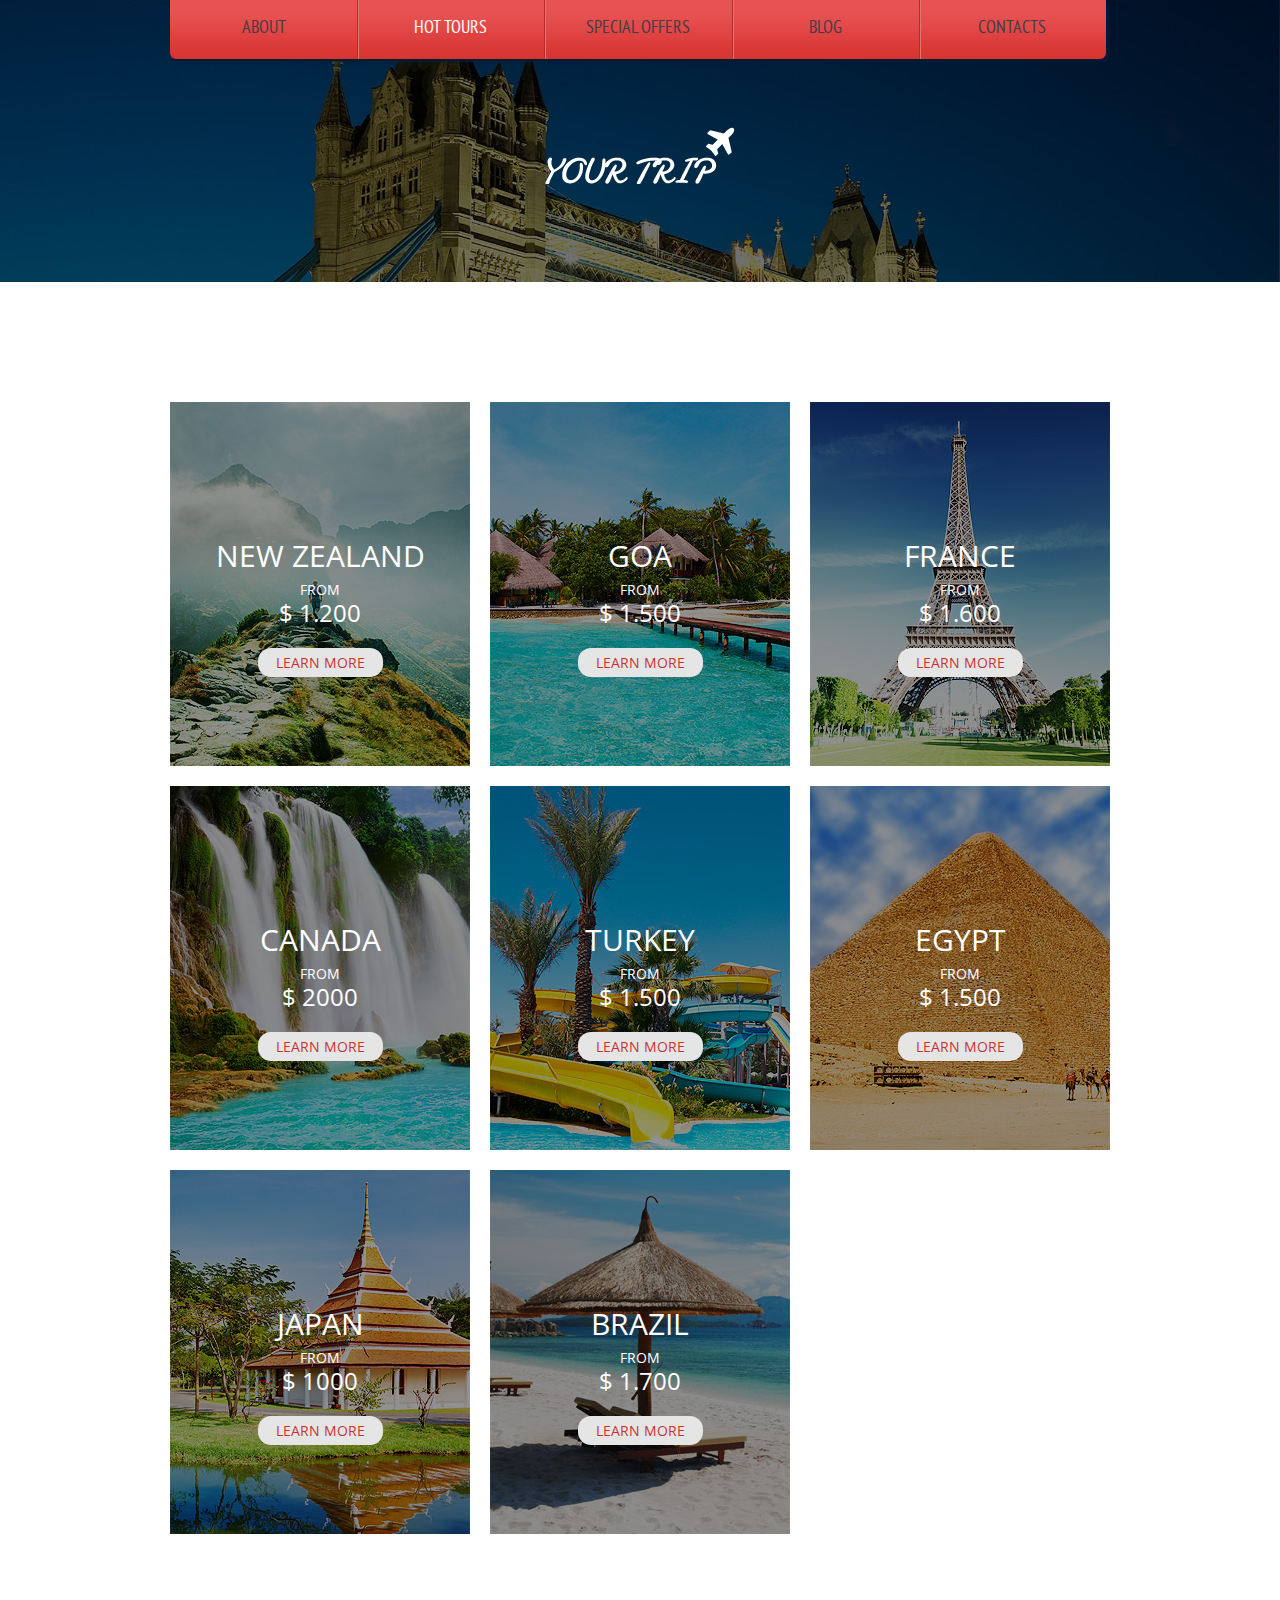
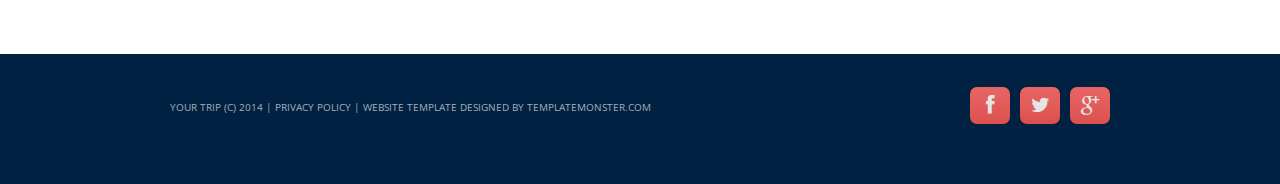
==== Home/index-1.html @ 356884de "add Home" ====
<!DOCTYPE html>
<html lang="en">
	<head>
		<title>Hot Tours</title>
		<meta charset="utf-8">
		<meta name="format-detection" content="telephone=no" />
		<link rel="icon" href="images/favicon.ico">
		<link rel="shortcut icon" href="images/favicon.ico" />
		<link rel="stylesheet" href="css/style.css">
		<script src="js/jquery.js"></script>
		<script src="js/jquery-migrate-1.2.1.js"></script>
		<script src="js/script.js"></script>
		<script src="js/superfish.js"></script>
		<script src="js/jquery.ui.totop.js"></script>
		<script src="js/jquery.equalheights.js"></script>
		<script src="js/jquery.mobilemenu.js"></script>
		<script src="js/jquery.easing.1.3.js"></script>
		<script>
		$(document).ready(function(){
			$().UItoTop({ easingType: 'easeOutQuart' });
		});
		</script>
		<!--[if lt IE 8]>
		<div style=' clear: both; text-align:center; position: relative;'>
			<a href="http://windows.microsoft.com/en-US/internet-explorer/products/ie/home?ocid=ie6_countdown_bannercode">
				<img src="http://storage.ie6countdown.com/assets/100/images/banners/warning_bar_0000_us.jpg" border="0" height="42" width="820" alt="You are using an outdated browser. For a faster, safer browsing experience, upgrade for free today." />
			</a>
		</div>
		<![endif]-->
		<!--[if lt IE 9]>
		<script src="js/html5shiv.js"></script>
		<link rel="stylesheet" media="screen" href="css/ie.css">
		<![endif]-->
	</head>
	<body>
<!--==============================header=================================-->
		<header>
			<div class="container_12">
				<div class="grid_12">
					<div class="menu_block">
						<nav class="horizontal-nav full-width horizontalNav-notprocessed">
							<ul class="sf-menu">
								<li><a href="index.html">ABOUT</a></li>
								<li class="current"><a href="index-1.html">HOT TOURS</a></li>
								<li><a href="index-2.html">SPECIAL OFFERS</a></li>
								<li><a href="index-3.html">BLOG</a></li>
								<li><a href="index-4.html">CONTACTS</a></li>
							</ul>
						</nav>
						<div class="clear"></div>
					</div>
				</div>
				<div class="grid_12">
					<h1>
						<a href="index.html">
							<img src="images/logo.png" alt="Your Happy Family">
						</a>
					</h1>
				</div>
			</div>
		</header>
<!--==============================Content=================================-->
		<div class="content"><div class="ic">More Website Templates @ TemplateMonster.com - February 10, 2014!</div>
			<div class="container_12">
				<div class="banners">
					<div class="grid_4">
						<div class="banner">
							<img src="images/page2_img1.jpg" alt="">
							<div class="label">
								<div class="title">NEW ZEALAND</div>
								<div class="price">from<span>$ 1.200</span></div>
								<a href="#">LEARN MORE</a>
							</div>
						</div>
					</div>
					<div class="grid_4">
						<div class="banner">
							<img src="images/page2_img2.jpg" alt="">
							<div class="label">
								<div class="title">GOA</div>
								<div class="price">from<span>$ 1.500</span></div>
								<a href="#">LEARN MORE</a>
							</div>
						</div>
					</div>
					<div class="grid_4">
						<div class="banner">
							<img src="images/page2_img3.jpg" alt="">
							<div class="label">
								<div class="title">FRANCE</div>
								<div class="price">from<span>$ 1.600</span></div>
								<a href="#">LEARN MORE</a>
							</div>
						</div>
					</div>
					<div class="clear"></div>
					<div class="grid_4">
						<div class="banner">
							<img src="images/page2_img4.jpg" alt="">
							<div class="label">
								<div class="title">CANADA</div>
								<div class="price">from<span>$ 2000</span></div>
								<a href="#">LEARN MORE</a>
							</div>
						</div>
					</div>
					<div class="grid_4">
						<div class="banner">
							<img src="images/page2_img5.jpg" alt="">
							<div class="label">
								<div class="title">TURKEY</div>
								<div class="price">from<span>$ 1.500</span></div>
								<a href="#">LEARN MORE</a>
							</div>
						</div>
					</div>
					<div class="grid_4">
						<div class="banner">
							<img src="images/page2_img6.jpg" alt="">
							<div class="label">
								<div class="title">EGYPT</div>
								<div class="price">from<span>$ 1.500</span></div>
								<a href="#">LEARN MORE</a>
							</div>
						</div>
					</div>
					<div class="clear"></div>
					<div class="grid_4">
						<div class="banner">
							<img src="images/page2_img7.jpg" alt="">
							<div class="label">
								<div class="title">JAPAN</div>
								<div class="price">from<span>$ 1000</span></div>
								<a href="#">LEARN MORE</a>
							</div>
						</div>
					</div>
					<div class="grid_4">
						<div class="banner">
							<img src="images/page2_img8.jpg" alt="">
							<div class="label">
								<div class="title">BRAZIL</div>
								<div class="price">from<span>$ 1.700</span></div>
								<a href="#">LEARN MORE</a>
							</div>
						</div>
					</div>
				</div>
			</div>
		</div>
<!--==============================footer=================================-->
		<footer>
			<div class="container_12">
				<div class="grid_12">
					<div class="socials">
						<a href="#" class="fa fa-facebook"></a>
						<a href="#" class="fa fa-twitter"></a>
						<a href="#" class="fa fa-google-plus"></a>
					</div>
					<div class="copy">
						Your Trip (c) 2014 | <a href="#">Privacy Policy</a> | Website Template Designed by <a href="http://www.templatemonster.com/" rel="nofollow">TemplateMonster.com</a>
					</div>
				</div>
			</div>
		</footer>
		<script>
		$(function (){
			$('#bookingForm').bookingForm({
				ownerEmail: '#'
			});
		})
		</script>
	</body>
</html>
---- Home/css/style.css ----
@import "reset.css";
@import "skeleton.css";
@import "font-awesome.css";
@import "superfish.css";

@import url(//fonts.googleapis.com/css?family=Open+Sans:400);
@import url(//fonts.googleapis.com/css?family=Open+Sans:300);
@import url(//fonts.googleapis.com/css?family=Open+Sans:600);
@import url(//fonts.googleapis.com/css?family=PT+Sans+Narrow);

html {
	width: 100%;

}
a[href^="tel:"] {
 color: inherit;
 text-decoration: none;
}

* {
	-webkit-text-size-adjust: none;
}

body {
	position: relative;
	min-width: 960px;
    background-color: #002141;
    color: #737272;
    font: 14px/20px 'Open Sans', sans-serif;
}

.ic {
	border:0;
	float:right;
	background:#fff;
	color:#f00;
	width:50%;
	line-height:10px;
	font-size:10px;
	margin:-220% 0 0 0;
	overflow:hidden;
	padding:0
}

strong {
	font-weight: 700;
}

address {
	font-style: normal;
}

p {
	margin-bottom: 20px;
}

.p1 {
    margin-bottom: 14px;
}

input {
	border-radius: 0 !important;
	outline: none !important;
}


img {
	max-width: 100%;
}



/****Heads****/


h1, h2, h3, h4, h5, h6 {
    font-weight: normal;
	color: #3e454c;
    text-transform: uppercase;
}


h2 {
    font-size: 72px;
    line-height: 30px;
    color: #f3aa29;
    font-weight: 300;
    margin-bottom: 20px;
}

h3 {
    font-size: 30px;
    line-height: 27px;
    color: #002747;
    padding-top: 116px;
    margin-bottom: 17px;
    font-weight: normal;
}

h3.head1 {
    padding-top: 111px;
    margin-bottom: 33px;
}

h4 {
    font-size: 24px;
    line-height: 27px;
    color: #002747;
    padding-top: 72px;
    margin-bottom: 16px;
}

.page1 h3 {
    padding-top: 69px;
    margin-bottom: 41px;
}

.page1 h3.head1 {
    padding-top: 41px;
}

h5 {
    font-size: 20px;
    padding-top: 115px;
    line-height: 27px;
    color: #002747;
    text-transform: uppercase;
    letter-spacing: -1px;
    margin-bottom: 29px;
}

/****Lists****/


ul {
	padding: 0;
	margin: 0;
	list-style: none;
}

ul.list {
    margin-bottom: 2px;
}


ul.list+h3.head1 {
    padding-top: 79px;
}

ul.list li {
    font-size: 18px;
    padding-left: 21px;
    background: url(../images/marker.png) 0 6px no-repeat;
}

ul.list li+li {
    margin-top: 10px;
}

ul.list + a.link1 {
    padding-left: 25px;
    padding-right: 22px;
    border-radius: 11px;
}

/****Links****/

.low {
    text-transform: none;
}

a {
	text-decoration: none;
	color: inherit;
	outline: none;
	transition: 0.5s ease;
	-o-transition: 0.5s ease;
	-webkit-transition: 0.5s ease;
}

a:hover {
	color: #c73430;
}

a.col1:hover a {
    color: #c73430;
}

a.btn {
    font-size: 14px;
    line-height: 20px;
    color: #737272;
    display: inline-block;
    background-color: #e5e5e5;
    padding: 5px 26px 4px;
    margin-top: 28px;
    border-radius: 8px;
}

a.btn:hover {
    background-color: #c73430;
    color: #fff;
}

/****classes****/

.mb0 {
	margin-bottom: 0px !important;
}
.m0 {
	margin: 0 !important;
}
.pad0 {
	padding: 0 !important;
}

.pad1 {
}


.img_inner {
	max-width: 100%;
	-moz-box-sizing: border-box;
	-webkit-box-sizing: border-box;
	-o-box-sizing: border-box;
	box-sizing: border-box;
	margin-bottom: 17px;
	margin-top: 7px;
}


.fleft {
	float: left;
	width: auto !important;
	margin-right: 20px;
	margin-bottom: 0px;
	margin-top: 4px;
}

.page1 .fleft {
    margin-top: 5px;
}

.page1 .fleft {
    margin-right: 16px;
}

.oh {
	overflow: hidden;
}
.fright {
	float: right !important;
}
.upp {
	text-transform: uppercase;
}

.alright {
	text-align: right;
}
.center {
	text-align: center;
}
.wrapper, .extra_wrapper {
	overflow: hidden;
}
.clear {
	float: none !important;
	clear: both;
}

.nowrap {
    white-space: nowrap;
}
/*header*/

header {
	display: block;
    background: url(../images/slide.jpg) center 0 repeat-x;
    -webkit-background-size: 100% auto;
    -moz-background-size: 100% auto;
    -ms-background-size: 100% auto;
    -o-background-size: 100% auto;
    background-size: 100% auto;
    padding-bottom: 98px;
}

.page1 header {
    background: none;
    position: absolute;
    left: 0;
    z-index: 999;
    right: 0;
    top: 0;
    padding-bottom: 0;
}

header h1 {
	position: relative;
	text-align: center;
}


header h1 a {
	display: inline-block;
	overflow: hidden;
	width: 190px;
    height: 57px;
	font-size: 0;
	line-height: 0;
	
	text-indent: -999px;
	transition: 0s ease;
	-o-transition: 0s ease;
	-webkit-transition: 0s ease;
}
header h1 a img {
	display: block;
}

/**Content**/

.content {
    background-color: #fff;
    padding-bottom: 120px;
}
.page1  .content {
    padding-bottom: 115px;
}

.banner {
    top: -45px;
    position: relative;
}

.banner .label {
    color: #fff;
    position: absolute;
    text-align: center;
    left: 0;
    top: 50%;
    margin-top: -38px;
    right: 0;
    text-transform: uppercase;
}


.banner .label .title {
    font-size: 30px;
    margin-bottom: 14px;
    text-transform: uppercase;
}

.banner .label .price span {
    display: block;
    font-size: 24px;
    padding-top: 3px;
}

.banner a {
    font-size: 14px;
    line-height: 20px;
    color: #c73430;
    text-transform: uppercase;
    display: inline-block;
    background-color: #e5e5e5;
    padding: 5px 18px 4px;
    margin-top: 25px;
    border-radius: 13px;
}

.banner a:hover {
    background-color: #c73430;
    color: #fff;
}

.cl1 {
    height: 25px;
}

.bq1  {
    overflow: hidden;
    padding-top: 9px;
    background: url(../images/quotes.png) 105px 0 no-repeat;
}

.bq1 .fleft {
    margin-top: 0px;
    position: relative;
    top: -2px;
    margin-right: 23px;
}

.bq1 p {
    margin-bottom: 10px;
}

.bq1 .col1 {
    text-transform: uppercase;
}

.block1 {
    overflow: hidden;
}

.block1 time {
    float: left;
    display: block;
    background: url(../images/time_bg.png) 0 0 repeat-x #d64842;
    border-radius: 13px;
    color: #fff;
    width: 60px;
    text-transform: uppercase;
    margin-right: 18px;
    font-size: 18px;
    line-height: 18px;
    text-align: center;
    padding-top: 7px;
    margin-top: 4px;
    padding-bottom: 24px;
    box-shadow: 3px 3px 3px #eeeeee;
    position: relative;
}

.text1 {
    font-size: 18px;
    text-transform: uppercase;
    margin-bottom: 4px;
}

.block1 time  span {
    border-bottom: 1px solid #b42d29;
    margin: 0 3px;
    font-size: 14px;
    display: block;
    padding-top: 3px;
    padding-bottom: 4px;
}

.block1 time:after {
    height: 23px;
    content: '';
    border-top: 1px solid #e08885;
    position: absolute;
    left: 3px;
    right: 3px;
    color: #e5e5e5;
    font-size: 18px;
    line-height: 21px;
    font-family: 'FontAwesome';
    bottom: 0;
}
.banners {
    overflow: hidden;
    padding-top: 100px;
}

.banners .banner {
    top: 0;
    margin-top: 20px;
}

.block2 {
    overflow: hidden;
}

.block2 .text1 {
    margin-bottom: 27px;
}

.block2 +.block2  {
    margin-top: 18px;
}

a.link1 {
    font-size: 14px;
    line-height: 20px;
    color: #c73430;
    text-transform: uppercase;
    display: inline-block;
    background-color: #e5e5e5;
    padding: 5px 18px 4px;
    margin-top: 28px;
    border-radius: 13px;
}

a.link1:hover {
    background-color: #c73430;
    color: #fff;
}

.blog {
    margin-top: -2px;
    overflow: hidden;
}

.blog+.blog {
    margin-top: 84px;
}

.blog .clear {
    height: 14px;
}

.blog .text1 {
    position: relative;
    top: 1px;
}

.blog time {
    box-shadow: 2px 2px 2px #e3e3e3;
    display: block;
    float: left;
    background: url(../images/time_bg.png) 0 center repeat-x;
    color: #fff;
    font-size: 18px;
    padding-bottom: 5px;
    text-align: center;
    border-radius: 11px;
    margin-right: 20px;
    text-transform: uppercase;
    width: 60px;
    margin-top: 5px;
    padding-top: 8px;
}

.blog time span {
    padding-top: 1px;
    font-size: 14px;
    display: block;
}

/**Map**/

.col1 {
    color: #f3aa29;
}

.map {
    overflow: hidden;
    position: relative;
    padding-top: 18px;
}
 

.map figure {
    margin-top: 8px;
    position: relative;
	display: block;
    border: 1px solid #e6e6e6;
	width: 100%;
    margin-bottom: 35px;
	-moz-box-sizing: border-box;
	-webkit-box-sizing: border-box;
	-o-box-sizing: border-box;
	box-sizing: border-box;
}

.map figure iframe {
	width: 100%;
	height: 311px;
	max-width: 100%;
}
.map address {
    margin-top: -7px;
    float: left;
	display: block;
}

.map address dt {
    margin-bottom: 20px;
}

.map address+address {
    margin-left: 34px;
}

 address dd span {
	display: inline-block;
	text-align: left;
}

.map address dd span.col1 {
	min-width: 0;
}

a.link-1 {
   color: #8fbf4d;
}

.map a.link-1 {
    display: inline-block;
    margin-left: 22px;
}

a.link-1:hover {
    color: #3e454c;
}



/**Footer**/

footer {
	display: block;
    padding: 0px 0 60px;
    color: #a3afba;
    font-family: 'Open Sans', sans-serif;
}

.socials {
    padding-top: 33px;
    float: right;
}

.socials a {
    background: url(../images/time_bg.png) 0 center repeat-x;
    float: left;
    display: block;
    font-size: 20px;
    width: 40px;
    height: 37px;
    color: #e5e5e5;
    text-align: center;
    line-height: 37px;
    border-radius: 7px;
}

.socials a:hover {
    background-position: 0 -100px;
    background-color: #F0F3F5;
    color: #d84a45;
}

.socials a +a {
    margin-left: 10px;
}


.copy {
    float: left;
    padding-top: 44px;
    font-size: 10px;
    line-height: 18px;
    text-align: left;
    text-transform: uppercase;
}

#toTop {
    display: none;
    text-decoration: none;
    position: fixed;
    bottom: 40px;
    left: 51%;
    margin-left: 500px;
    overflow: hidden;
    width: 50px;
    height: 49px;
    border: none;
    text-indent: -999px;
    z-index: 20;
    background: url(../images/totop.png) no-repeat left 0;
    transition: 0s ease;
    -o-transition: 0s ease;
    -webkit-transition: 0s ease;
}
#toTop:hover {
    outline: none;
    background-position: right 0;
}

/*==================================RESPONSIVE LAYOUTS===============================================*/


@media only screen and (max-width: 995px) {
 body {
 min-width: 768px;
}


.fl1 {
    float: none;
    margin-left: 0 !important;
    width: auto;
}

 .map figure,  .map figure iframe,  #form input,  #form textarea,  #form .success {
 width: 100% !important;
 float: none !important;
}
 #form .success {
 -moz-box-sizing: border-box;
 -webkit-box-sizing: border-box;
 -o-box-sizing: border-box;
 box-sizing: border-box;
}
 .map figure {
 height: auto !important;
}
 .extra_wrapper {
 overflow: visible;
}

.map figure {
	margin-bottom: 15px;
}

.nowrap {
    white-space: normal;
}


.caption .price {
    display: none;
}

.caption {
    padding-top: 20px;
}


.camera_prev {
    margin-left: -374px;
} 

.camera_next  {
    margin-right: -374px;
}

.fl1.fl2 {
    clear: both;
}



}


@media only screen and (max-width: 767px) {
body {
    min-width: 420px;
}

header {
    -webkit-background-size: auto auto !important;
    -moz-background-size:  auto auto !important;
    -ms-background-size:  auto auto !important;
    -o-background-size:  auto auto !important;
    background-size:  auto auto !important;
}

#bookingForm {
    margin-right: 0;
}

.tmRadio p {
   padding-left: 0;
   padding-top: 10px;
}

.tmRadio {
    margin-left: 0 !important;
}

.tmRadio strong {
    margin-left: 0;
}

#bookingForm > strong + .controlHolder {
    width: 280px;
}

.camera_prev {
    margin-left: 0;
    left: 20px;
    bottom: 60px;
    top: auto;
    margin-top: 0;
} 

.camera_next  {
    margin-right: 0;
    right: 20px;
    bottom: 60px;
    top: auto;
    margin-top: 0;
}


.banner img {
    width: 100%;
}


.banner {
    margin-bottom: 25px;
} 

.block1 {
    margin-bottom: 30px;
}

.map address +address {
    margin-left: 0;
    float: none;
    margin-top: 20px;
}

.socials {
    float: none;
    overflow: hidden;
}

.copy {
    float: none;
    padding-top: 40px;
}

header h1 {
	display: block;
	width: auto;
    position: relative;
	height: auto;
    margin-bottom: 20px;
}

.img_inner {
    width: 100% !important;
    float: none !important;
    margin-right: 0 !important;
    margin-bottom: 20px !important;
}

h1 a {
	max-width: 90%;
}

.img_inner img {
	width: 100%;
}

header h1 {
    float: none;
    text-align: center;
}

header h1 a {
 	width: auto;
 	display: inline-block;
    height: auto;
}


 .map {
 	padding-right: 0px !important;
 }

 .map figure iframe {
 width: 100%;
 height: 300px;
}
 .map address {
 	margin-right: 0;
}

.noresize {
 width: auto !important;
 float: left !important;
 margin-right: 20px !important;
 margin-top: 4px !important;
}

 .img_inner {
 margin-top: 30px;
}

.map address {
    float: none;
}

.ui-datepicker {
    width: 280px;
}

}

@media only screen and (max-width: 479px) {
 body {
 min-width: 300px;
}

#bookingForm > strong + .controlHolder {
    width: 210px;
}

.ui-datepicker {
    left: 50% !important;
    margin-left: -140px;
}

}
---- Home/css/ie.css ----
ul.list1 li .drop, .socials a {
	behavior: url(js/PIE.htc);
	position: relative;
}




.socials a {
	margin-right: 9px;
}


#form .invalid .error-message, #form .empty .empty-message {
	display: block;
}

#form .error-message, #form .empty-message {
	display: none;
}

.cat  strong, a.gal1 strong { 
	filter:progid:DXImageTransform.Microsoft.Alpha(opacity=70);

}
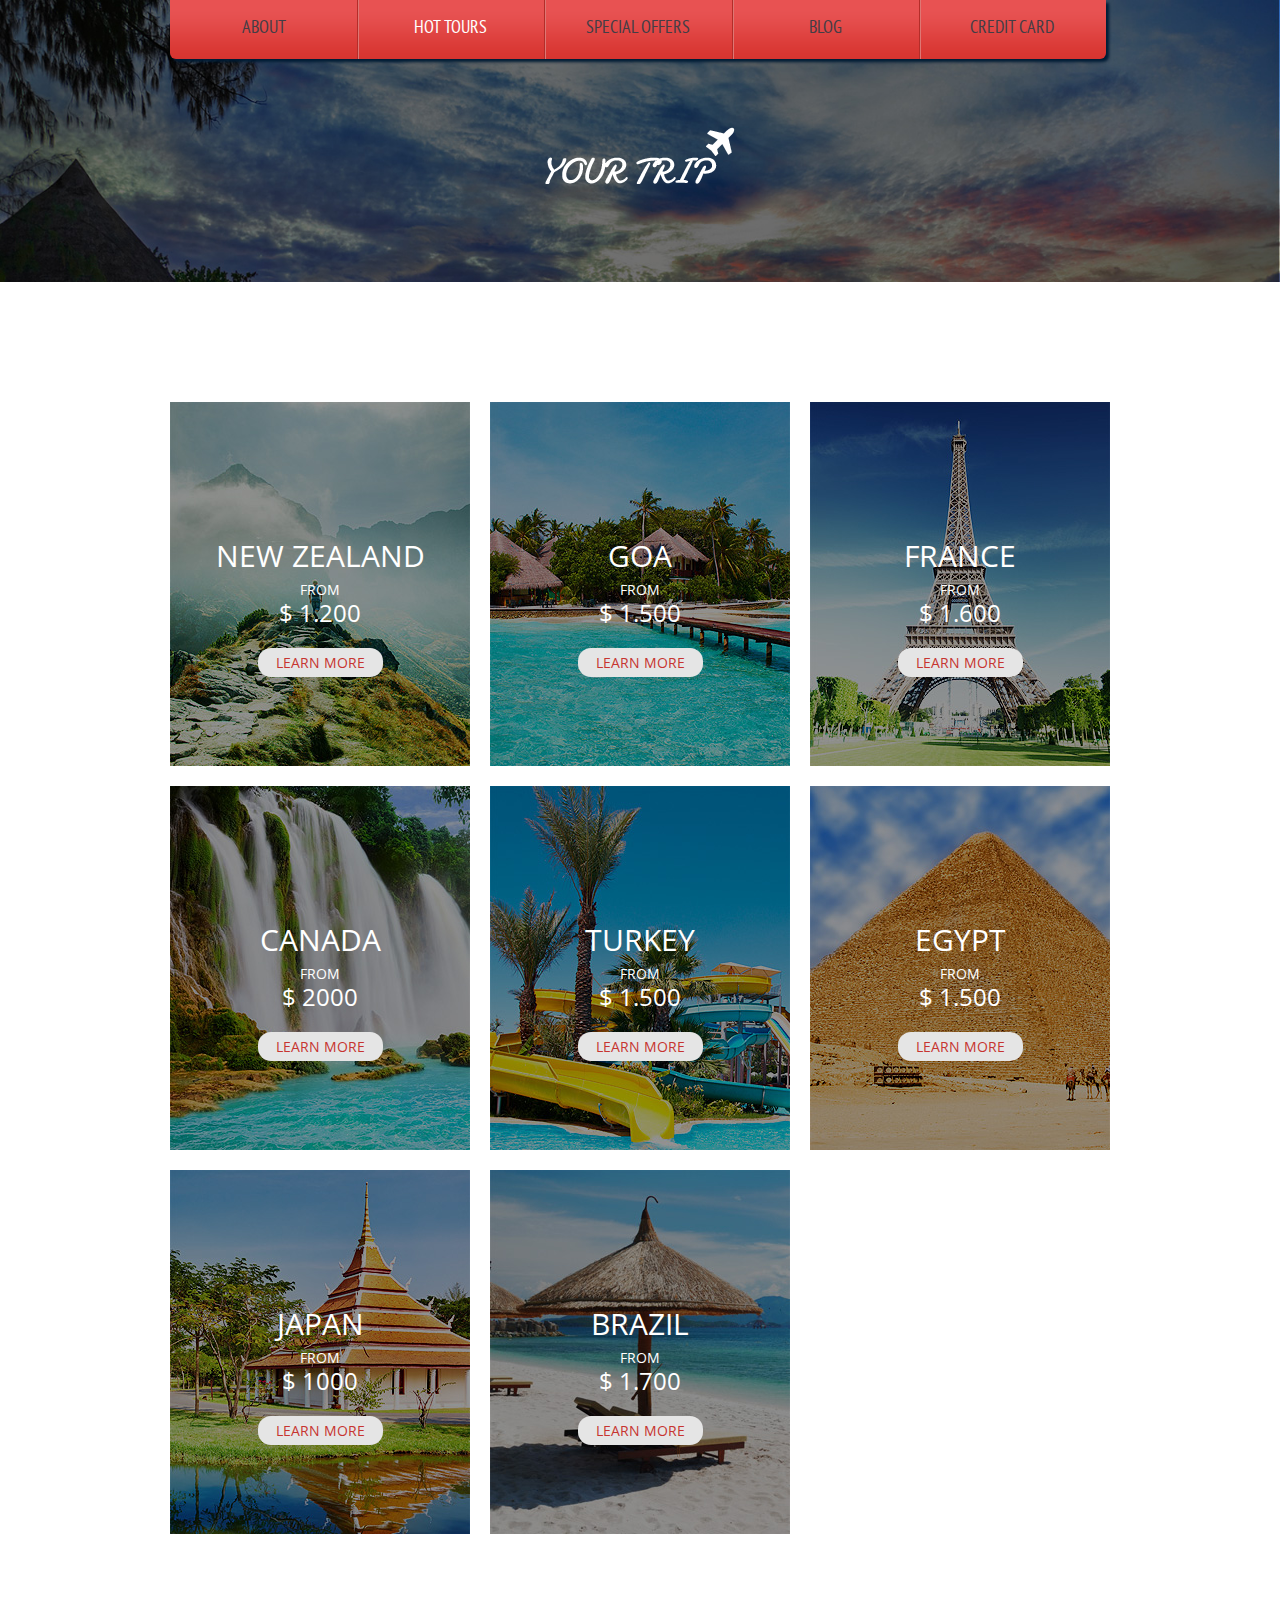
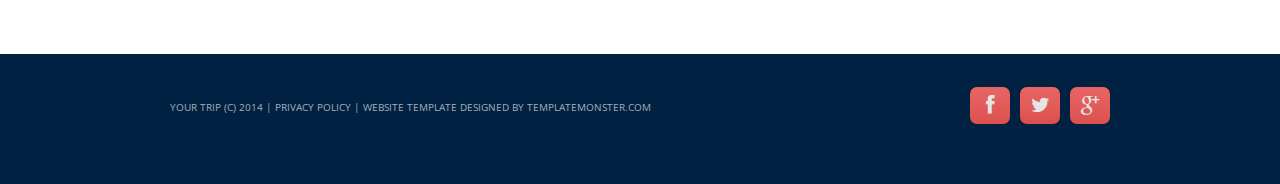
==== commit 0009b483: "credit card" ====
--- a/Home/index-1.html
+++ b/Home/index-1.html
@@ -40,11 +40,11 @@
 					<div class="menu_block">
 						<nav class="horizontal-nav full-width horizontalNav-notprocessed">
 							<ul class="sf-menu">
-								<li><a href="index.html">ABOUT</a></li>
+								<li><a href="index.php">ABOUT</a></li>
 								<li class="current"><a href="index-1.html">HOT TOURS</a></li>
 								<li><a href="index-2.html">SPECIAL OFFERS</a></li>
 								<li><a href="index-3.html">BLOG</a></li>
-								<li><a href="index-4.html">CONTACTS</a></li>
+								<li><a href="index-4.html">Credit Card</a></li>
 							</ul>
 						</nav>
 						<div class="clear"></div>
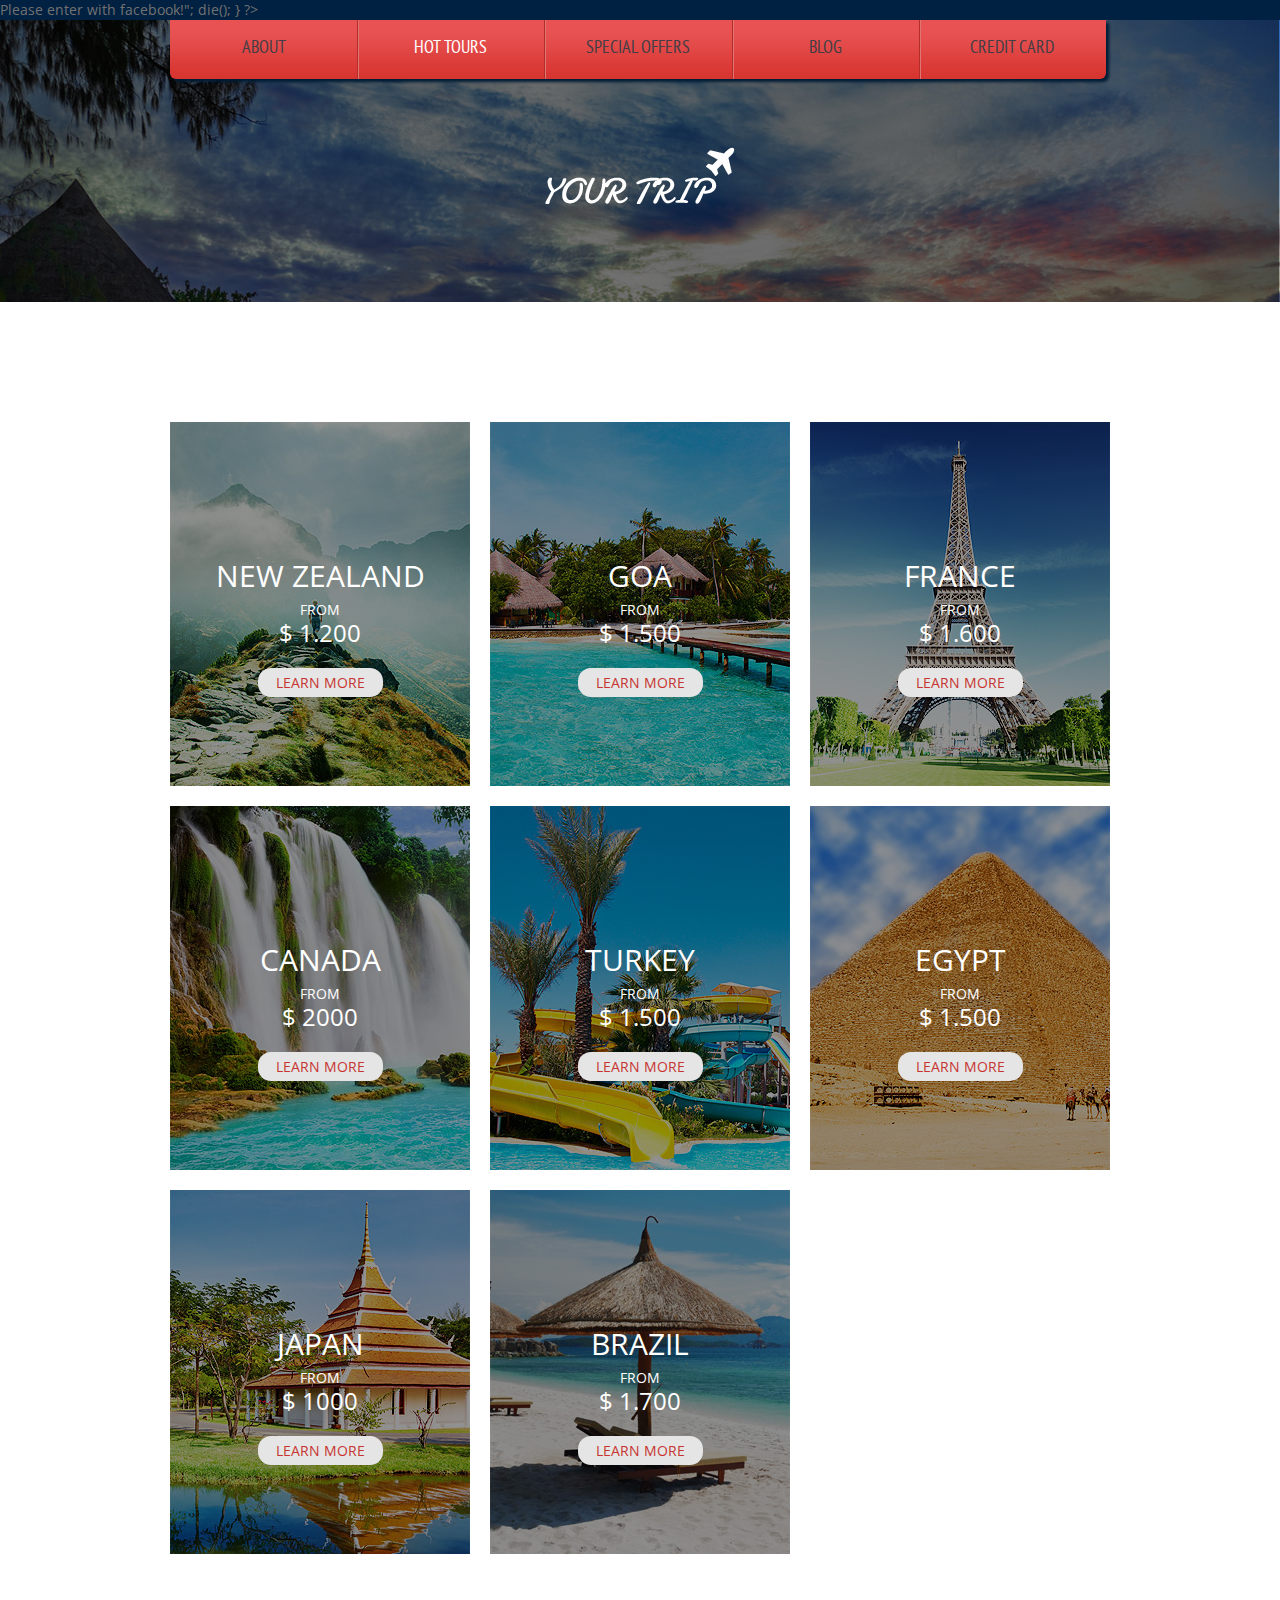
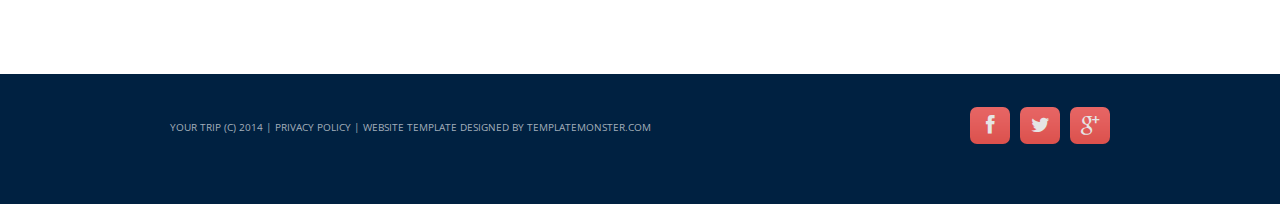
==== commit 06394b7a: "credit card" ====
--- a/Home/index-1.html
+++ b/Home/index-1.html
@@ -1,3 +1,10 @@
+<?php
+	session_start();
+	if(!isset($_SESSION['fb_id'])){
+		echo "<a href=\"../index.php\">Please enter with facebook!</a>";
+		die();
+	}
+?>
 <!DOCTYPE html>
 <html lang="en">
 	<head>
@@ -44,7 +51,7 @@
 								<li class="current"><a href="index-1.html">HOT TOURS</a></li>
 								<li><a href="index-2.html">SPECIAL OFFERS</a></li>
 								<li><a href="index-3.html">BLOG</a></li>
-								<li><a href="index-4.html">Credit Card</a></li>
+								<li><a href="../credit_card/index.php">Credit Card</a></li>
 							</ul>
 						</nav>
 						<div class="clear"></div>
